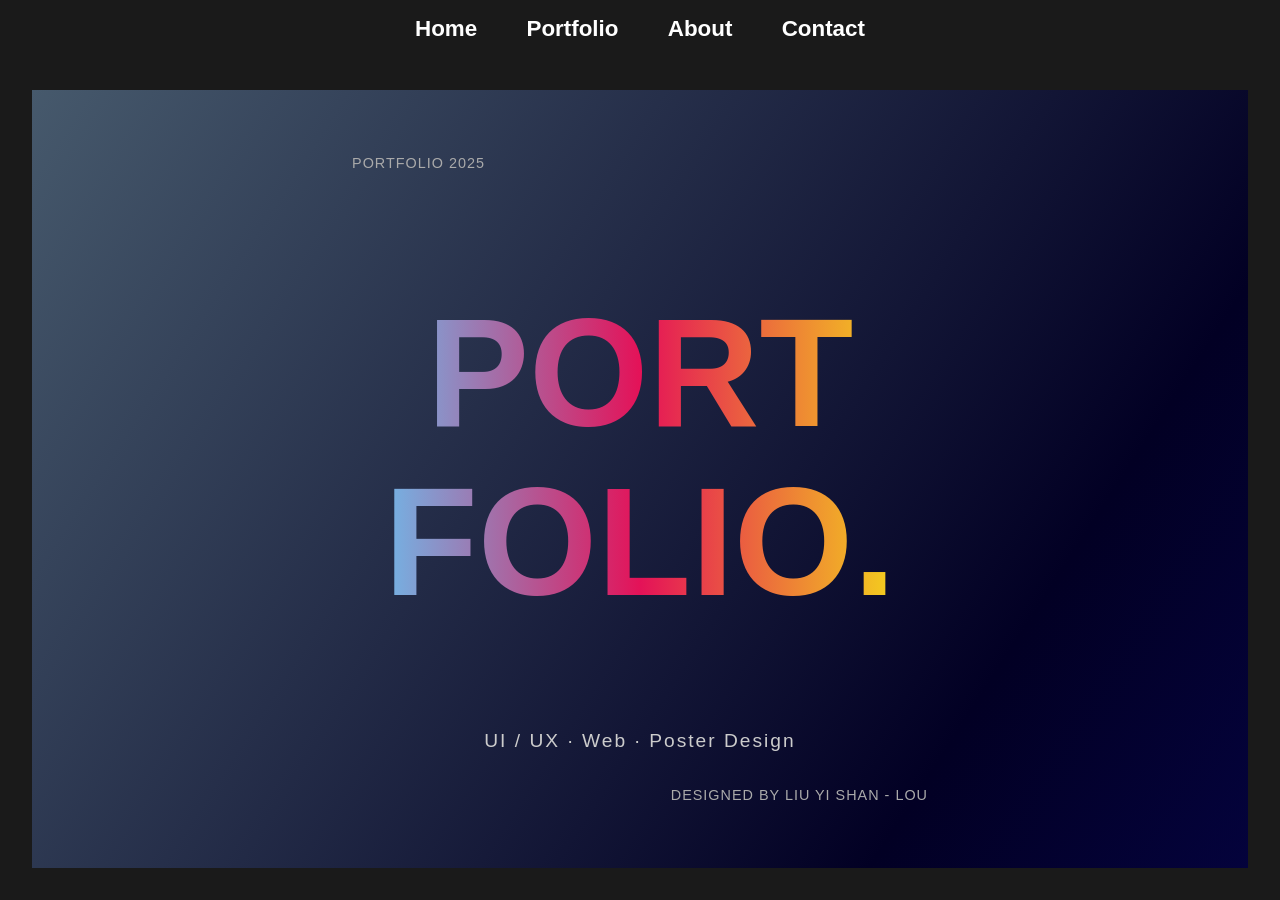
==== index.html @ 9e76ab1a "Initial commit" ====
<!DOCTYPE html>
<html lang="zh-HK">
<head>
    <meta charset="UTF-8">
    <meta name="viewport" content="width=device-width, initial-scale=1.0">
    <link rel="stylesheet" href="path/to/font-awesome/css/font-awesome.min.css">
    <link rel="stylesheet" href="https://cdnjs.cloudflare.com/ajax/libs/font-awesome/6.5.2/css/all.min.css">
    <link rel="stylesheet" href="index.css">
    <title>Personal Portfolio - [Lou/Lao]</title>
    
</head>
<body>
    <nav>
        <a href="#" onclick="showSection('home')">Home</a>
        <a href="#" onclick="showSection('portfolio')">Portfolio</a>
        <a href="#" onclick="showSection('about')">About</a>
        <a href="#" onclick="showSection('contact')">Contact</a>
    </nav>

    <div id="home" class="section active home-hero">
        <div class="home-overlay">
            <div class="home-text">
                <div class="title-stack">
                    <span class="label top-left">Portfolio 2025</span>
                    <h1 class="main-title">Port<br>Folio.</h1>
                    <p class="subtitle">UI / UX · Web · Poster Design</p>
                    <span class="label bottom-right">Designed by Liu Yi SHAN - Lou</span>
                </div>  
            </div>
        </div>
        <ul class="bg-circles">
            <li></li>
            <li></li>
            <li></li>
            <li></li>
            <li></li>
            <li></li>
            <li></li>
            <li></li>
            <li></li>
            <li></li>
        </ul>

    </div>

    <div id="portfolio" class="section portfolio-section">
        
    </div>


    <div id="about" class="section about-section">

    <!-- 三条横向滚动带（上/中/下） -->
    <div class="bands" aria-hidden="true">
        <div class="band line1" data-speed="25" data-dir="left">
            <div class="band-inner">
                <span>HTML</span><span>CSS</span><span>JAVASCRIPT</span>
                <span>REACT</span><span>FLUTTER</span><span>MOBILE</span>
                <span>PHOTOSHOP</span><span>PYTHON</span><span>JAVA</span><span>PHP</span>
            </div>
        </div>

        <div class="band line2" data-speed="28" data-dir="right">
            <div class="band-inner">
                <span>MYSQL</span><span>SQLITE</span><span>FIREBASE</span>
                <span>REACT</span><span>FLUTTER</span><span>MOBILE</span>
                <span>PHOTOSHOP</span><span>PYTHON</span><span>JAVA</span><span>PHP</span>
            </div>
        </div>

        <div class="band line3" data-speed="32" data-dir="left">
            <div class="band-inner">
                <span>FIGMA</span><span>TYPESCRIPT</span><span>JAVASCRIPT</span>
                <span>REACT</span><span>FLUTTER</span><span>MOBILE</span>
                <span>PHOTOSHOP</span><span>PYTHON</span><span>JAVA</span><span>PHP</span>
            </div>
        </div>
    </div>

    <div class="about_container">
        <div class="about_box1">
            <h4>:My<br>Name<br>Is<br>:LOU</h4>
        </div>

        <div class="about_box2">
            <h5>🎓 Education</h5>
            <p>
                SHAPE VTC – Coventry University (Sha Tin)<br>
                School of Computing, Engineering and Mathematics<br>
                BSc (Hons) Computing (Full-time)
            </p>

            <h5>💼 Job Goal</h5>
            <p>
                Looking for entry-level positions related to UI/UX design and front-end development.
                Product design, web design, or technical support positions are also welcome.
                I hope to grow into an independent designer/developer through actual practice.
            </p>

            <h5>✨ About Me</h5>
            <p>
                A passionate and proactive IT professional with a solid foundation in computer science
                and programming. Skilled in mobile development, web development, and programming.
                Strong communication and teamwork abilities. Committed to continuous learning and
                eager to collaborate with like-minded individuals for shared growth.
            </p>
        </div>
    </div>
    </div>


    <div id="contact" class="section contact-section">
        <div class="contact_container">

            <div class="contact_header">
            <h2>Contact Me</h2>
            <p class="subtitle">I’m open to new opportunities, collaborations and ideas.</p>
            </div>

            <div class="contact_grid">
            <!-- 左侧：信息卡片 -->
            <div class="contact_card contact_info">
                <div class="contact_item">
                <i class="fa-solid fa-location-dot"></i>
                <div>
                    <span>Location</span>
                    <p>Kwun Tong District, Kowloon, Hong Kong</p>
                </div>
                </div>

                <div class="contact_item">
                <i class="fa-solid fa-phone"></i>
                <div>
                    <span>Phone</span>
                    <p>
                    <a href="tel:+85251625916">+852-51625916</a>
                    <button type="button" class="copy-btn" data-copy="+852-51625916" aria-label="Copy phone">
                        <i class="fa-regular fa-copy"></i>
                    </button>
                    </p>
                </div>
                </div>

                <div class="contact_item">
                <i class="fa-solid fa-envelope"></i>
                <div>
                    <span>Email</span>
                    <p>
                    <a href="mailto:louzip123@yahoo.com">louzip123@yahoo.com</a>
                    <button type="button" class="copy-btn" data-copy="louzip123@yahoo.com" aria-label="Copy email">
                        <i class="fa-regular fa-copy"></i>
                    </button>
                    </p>
                </div>
                </div>

                <div class="social_row">
                <a class="social" href="mailto:louzip123@yahoo.com" title="Email"><i class="fa-solid fa-paper-plane"></i></a>
                <a class="social" href="https://www.linkedin.com/" target="_blank" rel="noreferrer" title="LinkedIn"><i class="fa-brands fa-linkedin-in"></i></a>
                <a class="social" href="https://github.com/" target="_blank" rel="noreferrer" title="GitHub"><i class="fa-brands fa-github"></i></a>
                <a class="social" href="https://wa.me/85251625916" target="_blank" rel="noreferrer" title="WhatsApp"><i class="fa-brands fa-whatsapp"></i></a>
                <span class="availability">Available for freelance</span>
                </div>
            </div>

            <!-- 右侧：表单卡片（可直接用 mailto，也可后续接接口） -->
            <form class="contact_card contact_form" id="contactForm">
                <h3>Send me a message</h3>
                <div class="form_row">
                <input type="text" name="name" placeholder="Your name" required>
                <input type="email" name="email" placeholder="Your email" required>
                </div>
                <input type="text" name="subject" placeholder="Subject">
                <textarea name="message" rows="6" placeholder="Your message..." required></textarea>
                <button type="submit" class="btn_primary">Send Message</button>

                <p class="small_hint">Prefer email? <a href="mailto:louzip123@yahoo.com">louzip123@yahoo.com</a></p>
            </form>
            </div>


            <div class="copy-tip" role="status" aria-live="polite">Copied!</div>
        </div>
    </div>


<script src="index.js"></script>
</body>

</html>
---- index.css ----
:root{
    --color1:#73b4e5;
    --color2:#1c8993;
    --color3:#f4d01d;
    --color4:#e41258;
    --color5:#b3150a;
}

body {
    font-family: Arial, sans-serif;
    margin: 0;
    padding: 0;
    background-color: #1a1a1a;
    color: #fff;
}


/* ////////////////////
       home
////////////////// */

.home-hero {
    background-color: #1a1a1a;
    height: calc(100vh - 122px);
    display: flex;
    align-items: center;
    justify-content: center;
    position: relative;
    color: white;
    overflow: hidden;
}

@keyframes bgmove {
    0%{
        background-position: 0 50%;
    }
    50%{
        background-position: 100% 50%;
    }
    100%{
        background-position: 0 50%;
    }
}  

.home-overlay {
    background-image: linear-gradient(
        123deg, #46596c, #020024, #090979, #5c707e, #00D4FF
    );
    background-size: 400%;
    animation: bgmove 20s infinite; /* 增加暗色遮罩以凸顯文字 */
    width: 100%;
    height: 100%;
    display: flex;
    justify-content: center;
    align-items: center;
}

.home-text {
    text-align: center;
    display: block;
    position: relative;
    z-index: 2;
}



.title-stack {
  position: relative;
  text-align: center;
  max-width: 800px;
  padding: 2rem;
  margin: 0 auto;
}

.title-stack .main-title {
  font-size: clamp(4rem, 12vw, 10rem);
  font-weight: 900;
  line-height: 1.1;
  text-transform: uppercase;
  background: linear-gradient(90deg, var(--color1), var(--color4), var(--color3));
  -webkit-background-clip: text;
  background-clip: text;
  color: transparent;
  animation: gradientMove 6s infinite linear;
}

@keyframes gradientMove {
  0% { background-position: 0% 50%; }
  100% { background-position: 200% 50%; }
}

.title-stack .subtitle {
  margin-top: 1rem;
  font-size: 1.2rem;
  color: #ccc;
  letter-spacing: 2px;
}

.title-stack .label {
  position: absolute;
  font-size: 0.9rem;
  color: #aaa;
  text-transform: uppercase;
  letter-spacing: 1px;
}

.title-stack .top-left {
  top: 0;
  left: 0;
}

.title-stack .bottom-right {
  bottom: 0;
  right: 0;
}




.bg-circles {
    list-style: none;
    position: absolute;
    top: 0;
    left: 0;
    width: 100%;
    height: 100%;
    z-index: 1;
}

.bg-circles li {
    width: 40px;
    height: 40px;
    background-color: rgba(255, 255, 255, 0.15);
    position: absolute;
    bottom: -160px;
    animation: circles 10s linear infinite;
}

.bg-circles li:nth-child(1) {
    left: 10%;
}

.bg-circles li:nth-child(2) {
    left: 20%;
    width: 80px;
    height: 80px;
    animation-delay: 2s;
    animation-duration: 17s;
}
.bg-circles li:nth-child(3) {
    left: 25%;
    animation-delay: 4s;
}

.bg-circles li:nth-child(4) {
    left: 40%;
    width: 60px;
    height: 60px;
    background-color: rgba(255, 255, 255, 0.25);
    animation-duration: 22s;
}

.bg-circles li:nth-child(5) {
    left: 70%;
}

.bg-circles li:nth-child(6) {
    left: 80%;
    width: 120px;
    height: 120px;
    background-color: rgba(255, 255, 255, 0.2);
    animation-duration: 3s;
}

.bg-circles li:nth-child(7) {
    left: 32%;
    width: 160px;
    height: 160px;
    animation-delay: 7s;
}

.bg-circles li:nth-child(8) {
    left: 55%;
    width: 10px;
    height: 10px;
    animation-delay: 15s;
    animation-duration: 40s;
}

.bg-circles li:nth-child(9) {
    left: 25%;
    width: 10px;
    height: 10px;
    background-color: rgba(255, 255, 255, 0.3);
    animation-delay: 2s;
    animation-duration: 40s;
}

.bg-circles li:nth-child(10) {
    left: 90%;
    width: 160px;
    height: 160px;
    animation-delay: 11s;
}

@keyframes circles {
    0% {
        transform: translateY(0);
    }
    100% {
        transform: translateY(-120vh) rotate(600deg);
    }
}

/* ////////////////////
        nav
////////////////// */

nav {
    background-color: transparent;
    padding: 1em;
    text-align: center;
}

nav a {
    color: #fff;
    margin: 0 1em;
    text-decoration: none;
    font-size: 1.4em;
    font-weight: bold;
}

nav a:hover {
    color: #4d5d4b;
}

.section {
    padding: 2em;
    display: none;
}

.section.active {
    display: block;
}


/* ////////////////////
    portfolio
////////////////// */

.portfolio-section {
    width: 90%;
    margin: 0 auto;
    position: relative;
}

.portfolio-section img{
    position: absolute;
    transition: 0.3s;
}

.portfolio-section img:hover {
    transform: scale(1.1);
}

/* .portfolio-item {
    margin: 1em 0;
}

.portfolio-item img {
    width: 100%;
    max-width: 300px;
    transition:transform 0.3s;
}

 */


/* ////////////////////
    about
////////////////// */

.section.about-section.active {
    display: flex;
  justify-content: center;
  align-items: center;
  min-height: calc(100vh - 60px);
  padding: 0 5%;
  box-sizing: border-box;
  position: relative;
  background: linear-gradient(135deg, #0f2027, #203a43, #2c5364);
  overflow: hidden;
}

/* 背景动效几何图形 */
.about-section::before,
.about-section::after {
  content: "";
  position: absolute;
  border-radius: 50%;
  background: rgba(255,255,255,0.05);
  animation: float 20s infinite linear;
}
.about-section::before {
  width: 300px;
  height: 300px;
  top: -50px;
  left: -100px;
}
.about-section::after {
  width: 400px;
  height: 400px;
  bottom: -80px;
  right: -120px;
}

@keyframes float {
  0% { transform: translateY(0) rotate(0); }
  100% { transform: translateY(-50px) rotate(360deg); }
}


/* ============ 滚动带基础样式 ============ */
.bands {
  position: absolute; inset: 0;
  z-index: 0; overflow: hidden; pointer-events: none;
}

.band {
  position: absolute; left: 0; width: 100%;
  height: 2.5rem; line-height: 2.5rem;
  opacity: .2; white-space: nowrap;
  font-weight: 700; letter-spacing: .08em; color: #e9e9e9;
}
.line1 { top: 25%; }
.line2 { top: 50%; }
.line3 { top: 75%; }

.band-inner {
  display: inline-flex; gap: 2rem; white-space: nowrap;
  animation-timing-function: linear;
  animation-iteration-count: infinite;
  will-change: transform;
}
.band-inner span {
  display: inline-block; padding: .4rem 1rem;
  border-radius: .6rem; background: rgba(255,255,255,.05);
  backdrop-filter: blur(2px); text-transform: uppercase;
}

/* 动画方向 */
@keyframes move-left  { to   { transform: translateX(calc(-1 * var(--step))); } }
@keyframes move-right { from { transform: translateX(calc(-1 * var(--step))); } to { transform: translateX(0); } }



.about_container {
    display: flex;
    align-items: center;
    justify-content: space-between;
    gap: 3rem;
    width: 100%;
    max-width: 1200px;
}

.about_box1 h4 {
  font-size: clamp(2.5rem, 6vw, 6rem);
  font-weight: 900;
  line-height: 1.2;
  text-align: left;
  font-family: 'Luckiest Guy', sans-serif;
  background: linear-gradient(225deg, var(--color1), var(--color2), var(--color3), var(--color4), var(--color5));
  background-size: 200% 200%;
  color: transparent;
  background-clip: text;
  -webkit-background-clip: text;
  animation: move 6s linear infinite;
  text-shadow: 0 4px 20px rgba(0,0,0,0.6);
}

.about_box2 {
  flex: 1;
  background: rgba(255, 255, 255, 0.08);
  backdrop-filter: blur(10px);
  border-radius: 20px;
  padding: 2.5rem;
  box-shadow: 0 8px 30px rgba(0,0,0,0.5);
  font-size: clamp(1rem, 1.1vw, 1.3rem);
  line-height: 1.8;
  color: #f2f2f2;
  transition: transform 0.3s ease;
}
.about_box2:hover {
  transform: translateY(-8px);
}

.about_box2 h5 {
    font-size: 1.2rem;
    color: var(--color2);
    margin: 1rem 0 0.5rem;
    border-left: 4px solid var(--color2);
    padding-left: 0.5rem;
}

.about_box2 p {
    margin-bottom: 1rem;
    text-align: justify;
}




/* ////////////////////
        contact
////////////////// */

.contact-section{
  position: relative;
  min-height: calc(100vh - 190px);
  padding: 4rem 6vw;
  align-items: center;
  justify-content: center;
  overflow: hidden;
  /* 柔和渐变背景 */
  background:
    radial-gradient(900px 500px at 8% 0%, rgba(0, 214, 255, .12), transparent 60%),
    radial-gradient(800px 500px at 92% 100%, rgba(50, 205, 135, .10), transparent 60%),
    linear-gradient(160deg, #0E141A 0%, #0E1B22 100%);
}


.contact-section::before{
  content:"";
  position:absolute; inset:0;
  background-image: radial-gradient(rgba(255,255,255,.06) 1px, transparent 1px);
  background-size: 24px 24px;
  opacity:.25;
  transform: skewY(-6deg);
  mask-image: linear-gradient(to bottom, transparent 0%, black 10%, black 90%, transparent 100%);
}


.contact_container {
  position: relative;
  z-index: 1;
  width: min(1100px, 100%);
  margin: 0 auto; 
}

/* 标题 */
.contact_header{
  text-align: center;
  margin-bottom: 1.6rem;
}
.contact_header h2{
  margin: 0 0 .3rem 0;
  font-size: clamp(1.8rem, 2.6vw, 2.2rem);
  color: var(--color1);
}
.contact_header .subtitle{
  margin:0;
  color:#cfd8dc;
  opacity:.85;
}

/* 双栏：保持居中 */
.contact_grid {
  display: grid;
  grid-template-columns: 1fr 1fr; 
  gap: clamp(18px, 2.5vw, 32px);
  align-items: start; 
}


.contact_card {
  background: rgba(255,255,255,.06);
  backdrop-filter: blur(10px);
  border-radius: 16px;
  box-shadow: 0 10px 30px rgba(0,0,0,.45);
  padding: clamp(18px, 2.2vw, 28px);
  height: 100%; /* 高度随对方对齐 */
  display: flex;
  flex-direction: column;
  justify-content: space-between;
}


/* 信息卡片 */
.contact_info .contact_item{
  display:flex; gap: 14px; align-items:flex-start;
  color:#e9eef2;
  padding: 10px 0;
  border-bottom: 1px dashed rgba(255,255,255,.10);
}
.contact_info .contact_item:last-child{ border-bottom: none; }

.contact_item i{
  font-size: 1.2rem;
  color: var(--color3);
  margin-top: 4px;
}
.contact_item span{
  display: block;
  font-weight: 700;
  color: var(--color1);
  margin-bottom: 2px;
}
.contact_item p{
  margin: 0; opacity:.92;
}
.contact_item a{ color:#e9eef2; text-decoration:none; border-bottom:1px dashed transparent; }
.contact_item a:hover{ border-bottom-color: rgba(233,238,242,.5); }

/* 复制按钮 */
.copy-btn{
  margin-left: 8px;
  background: transparent;
  border: 0;
  color: #b8c7ce;
  cursor: pointer;
}
.copy-btn:hover{ color:#fff; }

/* 社交行 */
.social_row{
  display:flex; align-items:center; gap:12px;
  margin-top: 14px; flex-wrap: wrap;
}
.social{
  width:36px; height:36px; display:grid; place-items:center;
  background: rgba(255,255,255,.08);
  border-radius: 10px;
  color:#e9eef2; text-decoration:none;
}
.social:hover{ background: rgba(255,255,255,.14); }
.availability{
  margin-left: auto;
  font-size:.9rem;
  color:#aee8d8;
  background: rgba(80,200,160,.15);
  padding:.35rem .6rem; border-radius: 999px;
}

/* 表单卡片 */
.contact_form h3{
  margin: 0 0 .6rem 0;
  font-size: 1.2rem;
  color: var(--color2);
}
.contact_form .form_row {
  display: grid;
  grid-template-columns: 1fr 1fr;
  gap: 12px;
  width: 100%;
}
.contact_form input,
.contact_form textarea {
  width: 100%;
  border: 0;
  outline: none;
  border-radius: 12px;
  background: rgba(255,255,255,.08);
  color: #fff;
  padding: 12px 14px;
  box-shadow: inset 0 0 0 1px rgba(255,255,255,.06);
  box-sizing: border-box; /* 🔑 确保宽度不超出 */
}
.contact_form textarea{ resize: vertical; min-height: 140px; }
.btn_primary{
  appearance: none; border:0; cursor:pointer; margin-top: 8px;
  background: linear-gradient(135deg, var(--color1), var(--color2));
  color:#0d1b22; font-weight:800; padding:12px 16px; border-radius:12px;
  box-shadow: 0 10px 20px rgba(0,0,0,.35);
}
.btn_primary:hover{ filter: brightness(1.05); }
.small_hint{ color:#b8c7ce; font-size:.9rem; margin:.6rem 0 0 0; }

/* 复制提示 */
.copy-tip{
  position: fixed; left:50%; bottom: 28px; transform: translateX(-50%) translateY(20px);
  background:#111; color:#e9eef2; padding:.5rem .8rem; border-radius:10px;
  box-shadow:0 8px 20px rgba(0,0,0,.35);
  opacity:0; pointer-events:none; transition: .25s ease;
}
.copy-tip.show{ opacity:1; transform: translateX(-50%) translateY(0); }




/* ////////////////////
        MEDIA
////////////////// */
/* 

@media(max-width: 1390px) {
    .about_box2 span{
        display: none;
    }

}


@media(max-width: 1380px) {

    .content_box{
        width: 800px;
        height: 550px;
    }

    h1{
        font-size: 150px;
        margin: 20px;
        
    }

   

} */



@media(max-width: 980px) {
    .about_box2 p{
        display: none;
    }

    /* .content_box{
        width: 600px;
        height: 550px;
    }

    
    .icon_por{
        display: none;
    }

    .content_box p {
        position: relative;
        left: 8%;
    } */

}


@media (max-height: 800px) {
  
    /* .icon_por{
        display: none;
    } */

}


@media(max-width: 768px) {
    .about_container {
        flex-direction: column;
        padding: 1em;
    }
    .about_box1 h4 {
        font-size: 2.5rem;
    }

    .title-stack {
        flex-direction: column;
        padding: 1em;
    }

    .title-stack .port{
        font-size: 5rem;
    }

    .title-stack .folio{
        font-size: 5rem;
    }
    
    .contact_container {
    width: 100%;
    padding: 0 1rem; 
  }

  .contact_grid {
    grid-template-columns: 1fr; /* 改为单栏 */
    gap: 20px;
  }

  .contact_card {
    padding: 16px;
  }

  
  .contact_form h3 {
    font-size: 1.1rem;
    text-align: center;
  }

  .contact_form .form_row {
    grid-template-columns: 1fr; 
    gap: 10px;
  }

  .btn_primary {
    width: 100%; /* 手机上按钮铺满一行 */
    margin-top: 12px;
  }

  .small_hint {
    text-align: center;
    font-size: 0.85rem;
  }

  /* 信息卡片的社交按钮换行居中 */
  .social_row {
    justify-content: center;
  }
  .availability {
    margin-left: 0;
    margin-top: 8px;
  }
    
}


@media (max-width: 600px) {
    nav a {
        display: block;
        margin: 0.5em 0;
    }

    .contact_container {
        padding: 1.5rem;
    }
    .contact_item {
        font-size: 1rem;
    }
    .contact_item i {
        font-size: 1.2rem;
    }

}
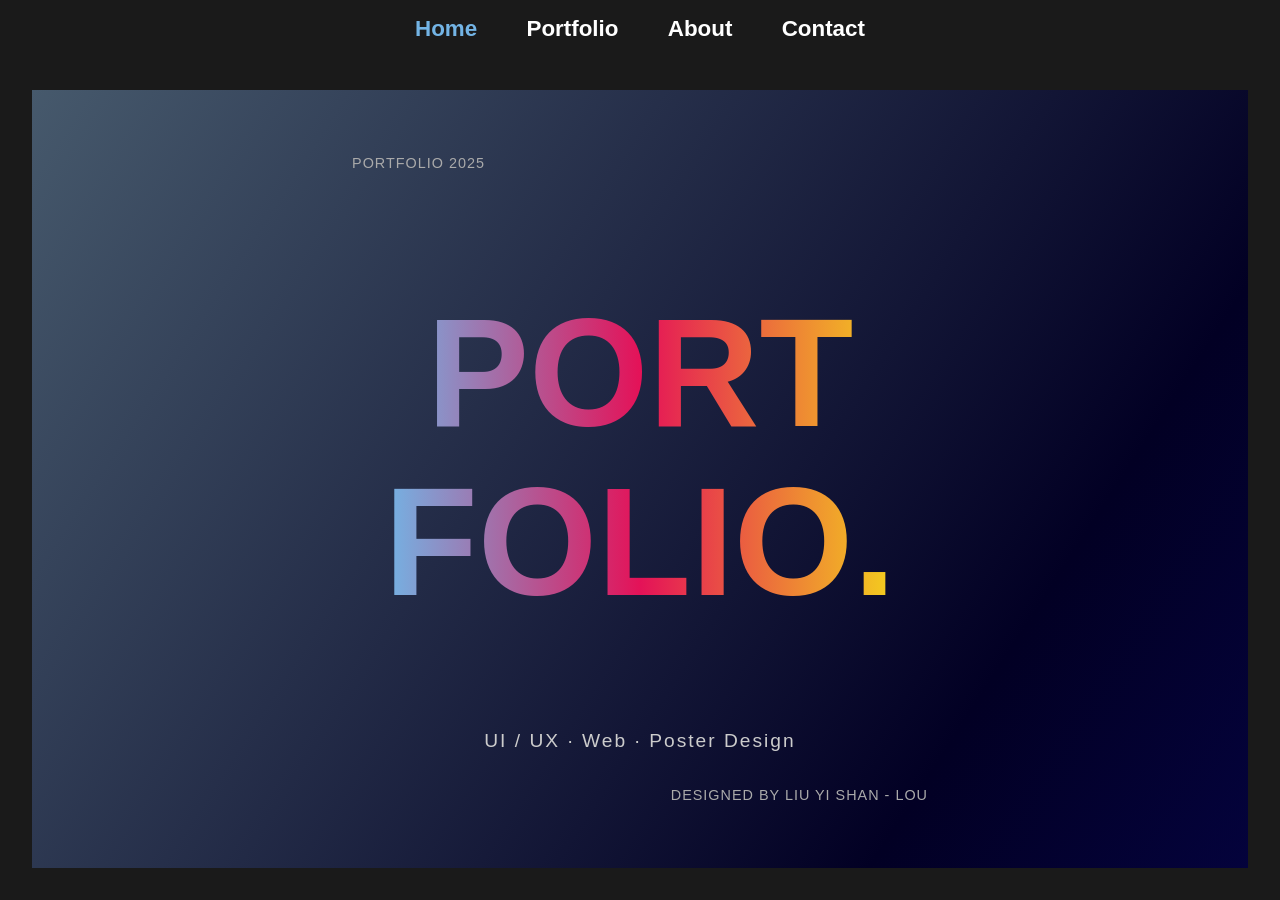
==== commit fedf66f0: "Optimize images and website layout again" ====
--- a/index.html
+++ b/index.html
@@ -3,7 +3,6 @@
 <head>
     <meta charset="UTF-8">
     <meta name="viewport" content="width=device-width, initial-scale=1.0">
-    <link rel="stylesheet" href="path/to/font-awesome/css/font-awesome.min.css">
     <link rel="stylesheet" href="https://cdnjs.cloudflare.com/ajax/libs/font-awesome/6.5.2/css/all.min.css">
     <link rel="stylesheet" href="index.css">
     <title>Personal Portfolio - [Lou/Lao]</title>
@@ -11,7 +10,7 @@
 </head>
 <body>
     <nav>
-        <a href="#" onclick="showSection('home')">Home</a>
+        <a href="#" onclick="showSection('home')" class="active">Home</a>
         <a href="#" onclick="showSection('portfolio')">Portfolio</a>
         <a href="#" onclick="showSection('about')">About</a>
         <a href="#" onclick="showSection('contact')">Contact</a>
@@ -43,9 +42,16 @@
 
     </div>
 
-    <div id="portfolio" class="section portfolio-section">
-        
+    <div id="portfolio" class="section portfolio">
+        <div class="portfolio-filter">
+            <button data-filter="all" class="active">All</button>
+            <button data-filter="uiux">UI / UX Design</button>
+            <button data-filter="graphic">Graphic Design</button>
+            <button data-filter="branding">Branding</button>
+        </div>
+        <div class="portfolio-section"></div>
     </div>
+
 
 
     <div id="about" class="section about-section">
@@ -184,6 +190,7 @@
     </div>
 
 
+
 <script src="index.js"></script>
 </body>
 
--- a/index.css
+++ b/index.css
@@ -228,10 +228,16 @@
     text-decoration: none;
     font-size: 1.4em;
     font-weight: bold;
+    transition: color 0.3s ease;
 }
 
 nav a:hover {
     color: #4d5d4b;
+}
+
+nav a.active {
+    color: var(--color1); 
+    font-weight: bold; 
 }
 
 .section {
@@ -248,32 +254,70 @@
     portfolio
 ////////////////// */
 
-.portfolio-section {
-    width: 90%;
-    margin: 0 auto;
-    position: relative;
-}
-
-.portfolio-section img{
-    position: absolute;
-    transition: 0.3s;
-}
-
-.portfolio-section img:hover {
-    transform: scale(1.1);
-}
-
-/* .portfolio-item {
-    margin: 1em 0;
-}
-
-.portfolio-item img {
-    width: 100%;
-    max-width: 300px;
-    transition:transform 0.3s;
-}
-
- */
+.portfolio-section{
+  width: 90%;
+  margin: 0 auto;
+  position: relative; /* 保持不变，用作定位上下文 */
+}
+
+/* 容器由 JS 生成：.portfolio-item 包一张 <img> 和一个 .overlay */
+.portfolio-section .portfolio-item{
+  position: absolute;         /* 由 JS 计算 top/left */
+  width: 380px;               /* 与 index.js 的 img_width 一致 */
+  overflow: hidden;
+  border-radius: 8px;
+  transition: transform .3s ease;
+}
+
+.portfolio-section .portfolio-item img{
+  width: 100%;
+  display: block;
+  transition: transform .4s ease;
+}
+.portfolio-section .portfolio-item:hover img{
+  transform: scale(1.06);
+}
+
+/* 半透明渐变覆盖层 + 文字 */
+.portfolio-section .overlay{
+  position: absolute;
+  inset: 0;
+  display: flex;
+  align-items: center;
+  justify-content: center;
+  padding: 1rem;
+  text-align: center;
+  color: #fff;
+  font-weight: 700;
+  opacity: 0;
+  background: linear-gradient(to bottom, rgba(0,0,0,.15), rgba(0,0,0,.7));
+  transition: opacity .25s ease;
+}
+.portfolio-section .portfolio-item:hover .overlay{
+  opacity: 1;
+}
+
+
+.portfolio-filter {
+  text-align: center;
+  margin-bottom: 20px;
+}
+.portfolio-filter button {
+  background: none;
+  border: 1px solid #fff;
+  padding: 8px 16px;
+  margin: 0 5px;
+  cursor: pointer;
+  color: white;
+  font-size: 14px;
+  transition: 0.3s;
+}
+.portfolio-filter button.active,
+.portfolio-filter button:hover {
+  background: #fff;
+  color: #000;
+}
+
 
 
 /* ////////////////////
@@ -587,154 +631,124 @@
 
 
 
+
+
+
 /* ////////////////////
         MEDIA
 ////////////////// */
-/* 
-
-@media(max-width: 1390px) {
-    .about_box2 span{
-        display: none;
-    }
-
-}
-
-
-@media(max-width: 1380px) {
-
-    .content_box{
-        width: 800px;
-        height: 550px;
-    }
-
-    h1{
-        font-size: 150px;
-        margin: 20px;
-        
-    }
-
+
+/* ====================================
+    優化：響應式設計 (Responsive Design)
+==================================== */
+
+/* @media (max-width: 1200px) // 大畫面笔记本 */
+@media (max-width: 1200px) {
+    .title-stack .main-title {
+        font-size: clamp(4rem, 12vw, 8rem); 
+    }
+    .about_container {
+        gap: 2rem;
+    }
+}
+
+/* @media (max-width: 992px)  // 平板 */
+@media (max-width: 992px) {
+    nav a {
+        font-size: 1.2em;
+        margin: 0 0.6em;
+    }
    
-
-} */
-
-
-
-@media(max-width: 980px) {
-    .about_box2 p{
-        display: none;
-    }
-
-    /* .content_box{
-        width: 600px;
-        height: 550px;
-    }
-
-    
-    .icon_por{
-        display: none;
-    }
-
-    .content_box p {
-        position: relative;
-        left: 8%;
-    } */
-
-}
-
-
-@media (max-height: 800px) {
-  
-    /* .icon_por{
-        display: none;
-    } */
-
-}
-
-
-@media(max-width: 768px) {
     .about_container {
         flex-direction: column;
-        padding: 1em;
+        gap: 2rem;
+        max-width: 768px; 
+        padding: 40px 5%;
     }
     .about_box1 h4 {
-        font-size: 2.5rem;
-    }
-
-    .title-stack {
+        font-size: clamp(2.5rem, 8vw, 5rem);
+        text-align: center;
+    }
+    .about_box2 {
+        padding: 1.5rem;
+        font-size: 1rem;
+    }
+    .contact_grid {
+        gap: 20px;
+    }
+}
+
+
+/* @media (max-width: 768px)  // 橫向手機 / 小型平板 */
+@media (max-width: 768px) {
+    .home-hero {
+        height: 100vh; 
+    }
+    .title-stack .label {
+        display: none;
+    }
+    .title-stack .main-title {
+        font-size: clamp(3rem, 15vw, 6rem);
+    }
+    .title-stack .subtitle {
+        font-size: 1rem;
+    }
+
+    nav {
+        display: flex;
         flex-direction: column;
-        padding: 1em;
-    }
-
-    .title-stack .port{
-        font-size: 5rem;
-    }
-
-    .title-stack .folio{
-        font-size: 5rem;
+        padding: 0.8em 0;
+    }
+    nav a {
+        margin: 0.3em 0; 
+        font-size: 1.1em;
+    }
+
+    .portfolio-filter {
+        display: flex;
+        flex-wrap: wrap;
+        justify-content: center;
+        gap: 8px;
+    }
+    .portfolio-filter button {
+        width: 45%; 
+        padding: 10px 0;
+        font-size: 14px;
+    }
+
+
+    .contact_grid {
+        grid-template-columns: 1fr;
+        gap: 24px;
+    }
+    .contact_form .form_row {
+        grid-template-columns: 1fr;
+        gap: 10px;
+    }
+    .btn_primary {
+        width: 100%;
+    }
+
+    .social_row {
+        justify-content: center;
+    }
+    .availability {
+        margin-left: 0;
+        margin-top: 8px;
+    }
+}
+
+/* @media (max-width: 576px)  // 小手機 (優化作品集單欄顯示) */
+@media (max-width: 576px) {
+    nav a {
+        font-size: 1em;
     }
     
-    .contact_container {
-    width: 100%;
-    padding: 0 1rem; 
-  }
-
-  .contact_grid {
-    grid-template-columns: 1fr; /* 改为单栏 */
-    gap: 20px;
-  }
-
-  .contact_card {
-    padding: 16px;
-  }
-
-  
-  .contact_form h3 {
-    font-size: 1.1rem;
-    text-align: center;
-  }
-
-  .contact_form .form_row {
-    grid-template-columns: 1fr; 
-    gap: 10px;
-  }
-
-  .btn_primary {
-    width: 100%; /* 手机上按钮铺满一行 */
-    margin-top: 12px;
-  }
-
-  .small_hint {
-    text-align: center;
-    font-size: 0.85rem;
-  }
-
-  /* 信息卡片的社交按钮换行居中 */
-  .social_row {
-    justify-content: center;
-  }
-  .availability {
-    margin-left: 0;
-    margin-top: 8px;
-  }
+    .title-stack .main-title {
+        font-size: clamp(2.5rem, 18vw, 5rem);
+    }
     
-}
-
-
-@media (max-width: 600px) {
-    nav a {
-        display: block;
-        margin: 0.5em 0;
-    }
-
-    .contact_container {
-        padding: 1.5rem;
-    }
-    .contact_item {
-        font-size: 1rem;
-    }
-    .contact_item i {
-        font-size: 1.2rem;
-    }
-
-}
-
+    .portfolio-filter button {
+        width: 90%; 
+    }
+}
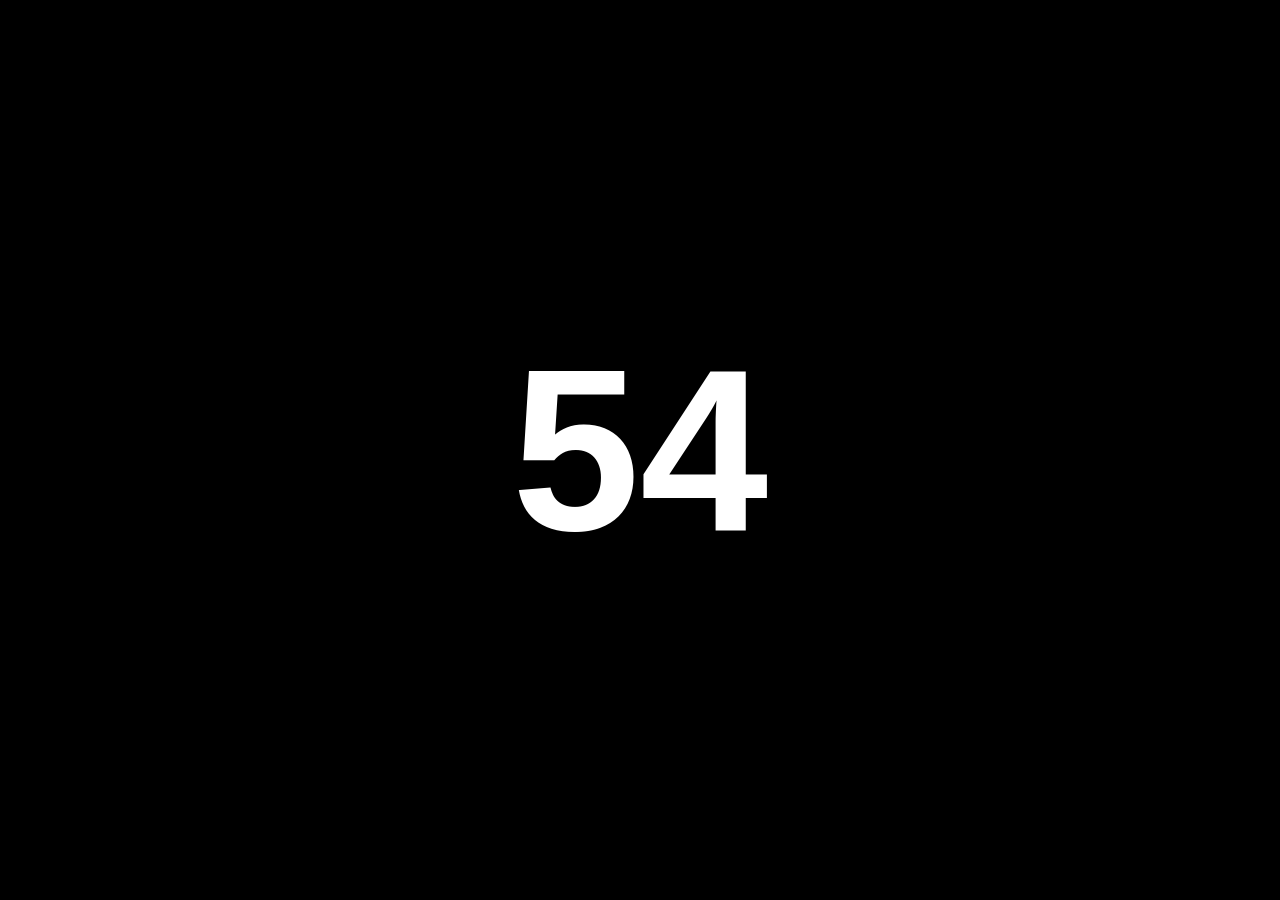
==== commit bb250346: "Add loading animation" ====
--- a/index.html
+++ b/index.html
@@ -1,197 +1,16 @@
 <!DOCTYPE html>
-<html lang="zh-HK">
+<html lang="en">
 <head>
     <meta charset="UTF-8">
     <meta name="viewport" content="width=device-width, initial-scale=1.0">
-    <link rel="stylesheet" href="https://cdnjs.cloudflare.com/ajax/libs/font-awesome/6.5.2/css/all.min.css">
-    <link rel="stylesheet" href="index.css">
-    <title>Personal Portfolio - [Lou/Lao]</title>
-    
+    <title>Loading</title>
+    <link rel="stylesheet" href="loader.css">
 </head>
 <body>
-    <nav>
-        <a href="#" onclick="showSection('home')" class="active">Home</a>
-        <a href="#" onclick="showSection('portfolio')">Portfolio</a>
-        <a href="#" onclick="showSection('about')">About</a>
-        <a href="#" onclick="showSection('contact')">Contact</a>
-    </nav>
-
-    <div id="home" class="section active home-hero">
-        <div class="home-overlay">
-            <div class="home-text">
-                <div class="title-stack">
-                    <span class="label top-left">Portfolio 2025</span>
-                    <h1 class="main-title">Port<br>Folio.</h1>
-                    <p class="subtitle">UI / UX · Web · Poster Design</p>
-                    <span class="label bottom-right">Designed by Liu Yi SHAN - Lou</span>
-                </div>  
-            </div>
-        </div>
-        <ul class="bg-circles">
-            <li></li>
-            <li></li>
-            <li></li>
-            <li></li>
-            <li></li>
-            <li></li>
-            <li></li>
-            <li></li>
-            <li></li>
-            <li></li>
-        </ul>
-
+    <div class="loader">
+        <div class="loader-number" id="loaderNumber">1</div>
     </div>
 
-    <div id="portfolio" class="section portfolio">
-        <div class="portfolio-filter">
-            <button data-filter="all" class="active">All</button>
-            <button data-filter="uiux">UI / UX Design</button>
-            <button data-filter="graphic">Graphic Design</button>
-            <button data-filter="branding">Branding</button>
-        </div>
-        <div class="portfolio-section"></div>
-    </div>
-
-
-
-    <div id="about" class="section about-section">
-
-    <!-- 三条横向滚动带（上/中/下） -->
-    <div class="bands" aria-hidden="true">
-        <div class="band line1" data-speed="25" data-dir="left">
-            <div class="band-inner">
-                <span>HTML</span><span>CSS</span><span>JAVASCRIPT</span>
-                <span>REACT</span><span>FLUTTER</span><span>MOBILE</span>
-                <span>PHOTOSHOP</span><span>PYTHON</span><span>JAVA</span><span>PHP</span>
-            </div>
-        </div>
-
-        <div class="band line2" data-speed="28" data-dir="right">
-            <div class="band-inner">
-                <span>MYSQL</span><span>SQLITE</span><span>FIREBASE</span>
-                <span>REACT</span><span>FLUTTER</span><span>MOBILE</span>
-                <span>PHOTOSHOP</span><span>PYTHON</span><span>JAVA</span><span>PHP</span>
-            </div>
-        </div>
-
-        <div class="band line3" data-speed="32" data-dir="left">
-            <div class="band-inner">
-                <span>FIGMA</span><span>TYPESCRIPT</span><span>JAVASCRIPT</span>
-                <span>REACT</span><span>FLUTTER</span><span>MOBILE</span>
-                <span>PHOTOSHOP</span><span>PYTHON</span><span>JAVA</span><span>PHP</span>
-            </div>
-        </div>
-    </div>
-
-    <div class="about_container">
-        <div class="about_box1">
-            <h4>:My<br>Name<br>Is<br>:LOU</h4>
-        </div>
-
-        <div class="about_box2">
-            <h5>🎓 Education</h5>
-            <p>
-                SHAPE VTC – Coventry University (Sha Tin)<br>
-                School of Computing, Engineering and Mathematics<br>
-                BSc (Hons) Computing (Full-time)
-            </p>
-
-            <h5>💼 Job Goal</h5>
-            <p>
-                Looking for entry-level positions related to UI/UX design and front-end development.
-                Product design, web design, or technical support positions are also welcome.
-                I hope to grow into an independent designer/developer through actual practice.
-            </p>
-
-            <h5>✨ About Me</h5>
-            <p>
-                A passionate and proactive IT professional with a solid foundation in computer science
-                and programming. Skilled in mobile development, web development, and programming.
-                Strong communication and teamwork abilities. Committed to continuous learning and
-                eager to collaborate with like-minded individuals for shared growth.
-            </p>
-        </div>
-    </div>
-    </div>
-
-
-    <div id="contact" class="section contact-section">
-        <div class="contact_container">
-
-            <div class="contact_header">
-            <h2>Contact Me</h2>
-            <p class="subtitle">I’m open to new opportunities, collaborations and ideas.</p>
-            </div>
-
-            <div class="contact_grid">
-            <!-- 左侧：信息卡片 -->
-            <div class="contact_card contact_info">
-                <div class="contact_item">
-                <i class="fa-solid fa-location-dot"></i>
-                <div>
-                    <span>Location</span>
-                    <p>Kwun Tong District, Kowloon, Hong Kong</p>
-                </div>
-                </div>
-
-                <div class="contact_item">
-                <i class="fa-solid fa-phone"></i>
-                <div>
-                    <span>Phone</span>
-                    <p>
-                    <a href="tel:+85251625916">+852-51625916</a>
-                    <button type="button" class="copy-btn" data-copy="+852-51625916" aria-label="Copy phone">
-                        <i class="fa-regular fa-copy"></i>
-                    </button>
-                    </p>
-                </div>
-                </div>
-
-                <div class="contact_item">
-                <i class="fa-solid fa-envelope"></i>
-                <div>
-                    <span>Email</span>
-                    <p>
-                    <a href="mailto:louzip123@yahoo.com">louzip123@yahoo.com</a>
-                    <button type="button" class="copy-btn" data-copy="louzip123@yahoo.com" aria-label="Copy email">
-                        <i class="fa-regular fa-copy"></i>
-                    </button>
-                    </p>
-                </div>
-                </div>
-
-                <div class="social_row">
-                <a class="social" href="mailto:louzip123@yahoo.com" title="Email"><i class="fa-solid fa-paper-plane"></i></a>
-                <a class="social" href="https://www.linkedin.com/" target="_blank" rel="noreferrer" title="LinkedIn"><i class="fa-brands fa-linkedin-in"></i></a>
-                <a class="social" href="https://github.com/" target="_blank" rel="noreferrer" title="GitHub"><i class="fa-brands fa-github"></i></a>
-                <a class="social" href="https://wa.me/85251625916" target="_blank" rel="noreferrer" title="WhatsApp"><i class="fa-brands fa-whatsapp"></i></a>
-                <span class="availability">Available for freelance</span>
-                </div>
-            </div>
-
-            <!-- 右侧：表单卡片（可直接用 mailto，也可后续接接口） -->
-            <form class="contact_card contact_form" id="contactForm">
-                <h3>Send me a message</h3>
-                <div class="form_row">
-                <input type="text" name="name" placeholder="Your name" required>
-                <input type="email" name="email" placeholder="Your email" required>
-                </div>
-                <input type="text" name="subject" placeholder="Subject">
-                <textarea name="message" rows="6" placeholder="Your message..." required></textarea>
-                <button type="submit" class="btn_primary">Send Message</button>
-
-                <p class="small_hint">Prefer email? <a href="mailto:louzip123@yahoo.com">louzip123@yahoo.com</a></p>
-            </form>
-            </div>
-
-
-            <div class="copy-tip" role="status" aria-live="polite">Copied!</div>
-        </div>
-    </div>
-
-
-
-<script src="index.js"></script>
+    <script src="loader.js"></script>
 </body>
-
 </html>
--- a/loader.css
+++ b/loader.css
@@ -0,0 +1,62 @@
+* {
+  margin: 0;
+  padding: 0;
+  box-sizing: border-box;
+}
+
+body {
+  background: #000;
+  width: 100vw;
+  height: 100vh;
+  overflow: hidden;
+  font-family: 'Arial Black', 'Helvetica Neue', Arial, sans-serif;
+}
+
+.loader {
+  position: relative;
+  width: 100%;
+  height: 100%;
+}
+
+/* 數字本體 */
+.loader-number {
+  position: absolute;
+
+  /* 起始位置：偏左下角，但不太遠 */
+  left: 35%;
+  top: 60%;
+
+  /* 起始大小：不要太小 */
+  font-size: clamp(4.5rem, 13vw, 15rem);
+
+  font-weight: 900;
+  color: #fff;
+  line-height: 1;
+
+  transform: translate(-50%, -50%) scale(0.65);
+  transform-origin: center;
+
+  transition:
+    left 3s ease,
+    top 3s ease,
+    transform 3s ease,
+    font-size 3s ease,
+    opacity 0.6s ease;
+}
+
+/* 動畫完成狀態 */
+.loader-number.move-center {
+  left: 50%;
+  top: 50%;
+
+  /* 最終大小：你原本的視覺級別 */
+  font-size: clamp(6rem, 18vw, 20rem);
+
+  transform: translate(-50%, -50%) scale(1);
+}
+
+/* 結尾淡出 */
+.fade-out {
+  opacity: 0;
+  transform: translate(-50%, -50%) scale(1.15);
+}
